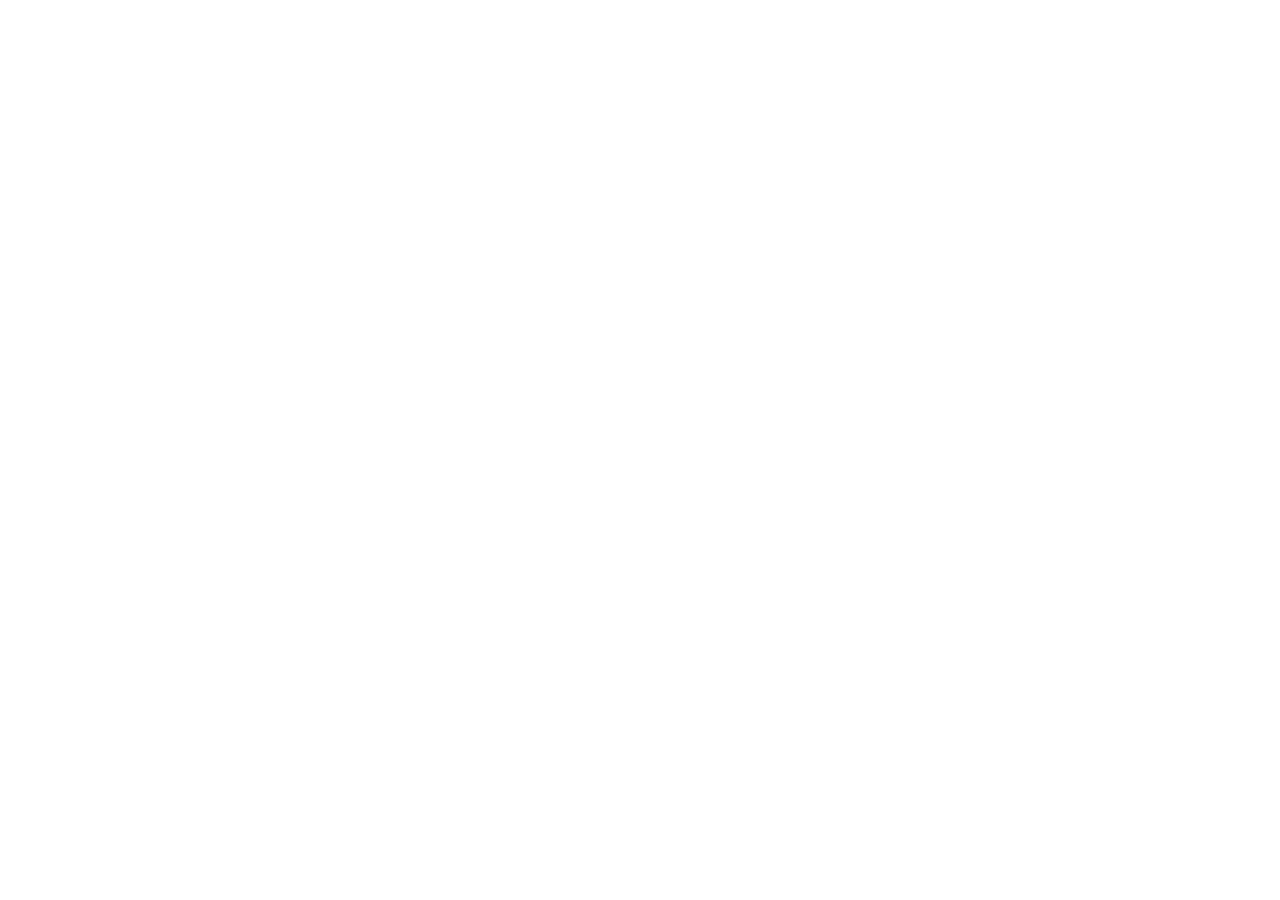
==== index.html @ 8e57f8d9 "Iniatial commit" ====
<!DOCTYPE html>
<html lang="en">
<head>
    <meta charset="UTF-8">
    <title>Projet portfolio data</title>
    <link rel="stylesheet" href="style.css">
</head>
<header></header>
<body>

    <script src="index.js"></script>
</body>
</html>
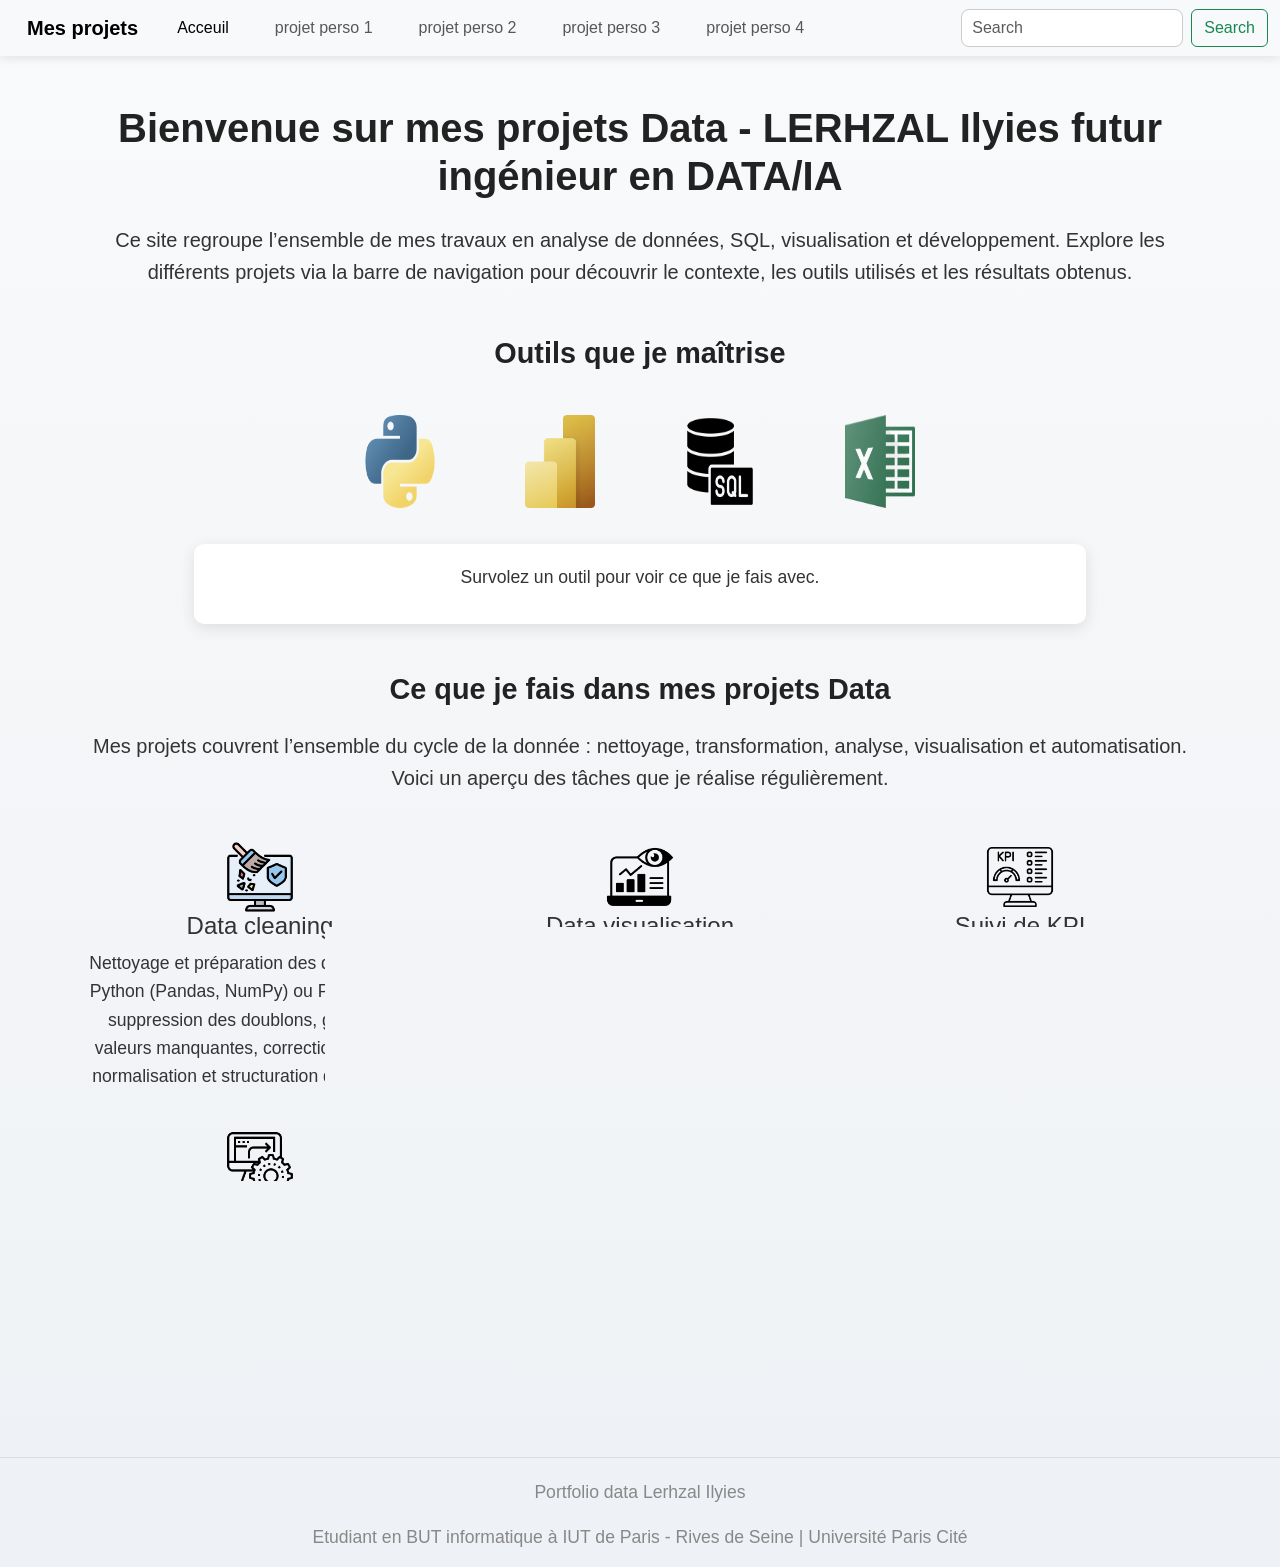
==== commit ab20beb4: "Finition de la page d'acceuil" ====
--- a/index.html
+++ b/index.html
@@ -1,13 +1,143 @@
 <!DOCTYPE html>
-<html lang="en">
+<html lang="fr">
 <head>
     <meta charset="UTF-8">
-    <title>Projet portfolio data</title>
+    <title>Mon Projet Bootstrap</title>
+
+    <link href="https://cdn.jsdelivr.net/npm/bootstrap@5.3.2/dist/css/bootstrap.min.css" rel="stylesheet">
     <link rel="stylesheet" href="style.css">
 </head>
-<header></header>
 <body>
 
-    <script src="index.js"></script>
+<nav class="navbar navbar-expand-lg bg-body-tertiary">
+    <div class="container-fluid">
+        <a class="navbar-brand" href="#">Mes projets</a>
+        <button class="navbar-toggler" type="button" data-bs-toggle="collapse" data-bs-target="#navbarScroll" aria-controls="navbarScroll" aria-expanded="false" aria-label="Toggle navigation">
+            <span class="navbar-toggler-icon"></span>
+        </button>
+        <div class="collapse navbar-collapse" id="navbarScroll">
+            <ul class="navbar-nav me-auto my-2 my-lg-0 navbar-nav-scroll" style="--bs-scroll-height: 100px;" id="projets">
+                <li class="nav-item">
+                    <a class="nav-link active" aria-current="page" href="index.html">Acceuil</a>
+                </li>
+                <li class="nav-item">
+                    <a class="nav-link" href="projet1.html">projet perso 1</a>
+                </li>
+                <li class="nav-item">
+                    <a class="nav-link" href="projet2.html">projet perso 2</a>
+                </li>
+                <li class="nav-item">
+                    <a class="nav-link" href="projet3.html">projet perso 3</a>
+                </li>
+                <li class="nav-item">
+                    <a class="nav-link" href="projet4.html">projet perso 4</a>
+                </li>
+            </ul>
+            <form class="d-flex" role="search">
+                <input class="form-control me-2" type="search" placeholder="Search" aria-label="Search"/>
+                <button class="btn btn-outline-success" type="submit">Search</button>
+            </form>
+        </div>
+    </div>
+</nav>
+
+<section class="container mt-5">
+    <h1 class="text-center mb-4">Bienvenue sur mes projets Data - LERHZAL Ilyies futur ingénieur en DATA/IA</h1>
+    <p class="lead text-center">
+        Ce site regroupe l’ensemble de mes travaux en analyse de données, SQL, visualisation et développement.
+        Explore les différents projets via la barre de navigation pour découvrir le contexte, les outils utilisés
+        et les résultats obtenus.
+    </p>
+</section>
+
+<section class="container text-center mt-5">
+    <h2 class="mb-4">Outils que je maîtrise</h2>
+    <div class="tools-line text-center">
+        <img src="assets/icone/python.png" class="logo-tech" data-tool="python">
+        <img src="assets/icone/Power-BI.png" class="logo-tech" data-tool="powerbi">
+        <img src="assets/icone/sql-server.png" class="logo-tech" data-tool="sql">
+        <img src="assets/icone/excel.png" class="logo-tech" data-tool="excel">
+    </div>
+
+    <div id="tool-description" class="tool-info-global text-center mt-3">
+        Survolez un outil pour voir ce que je fais avec.
+    </div>
+
+
+</section>
+
+<section class="container mt-5">
+    <h2 class="text-center mb-4">Ce que je fais dans mes projets Data</h2>
+
+    <p class="lead text-center mb-5">
+        Mes projets couvrent l’ensemble du cycle de la donnée : nettoyage, transformation, analyse,
+        visualisation et automatisation. Voici un aperçu des tâches que je réalise régulièrement.
+    </p>
+
+    <div class="row text-center">
+        <div class="col-md-4 mb-4">
+            <img src="assets/icone/clean.png" alt="data cleaning" class="logo-tech">
+            <h4>Data cleaning</h4>
+            <p>
+                Nettoyage et préparation des données avec Python (Pandas, NumPy) ou Power Query :
+                suppression des doublons, gestion des valeurs manquantes, correction des types,
+                normalisation et structuration des datasets.
+            </p>
+        </div>
+
+        <div class="col-md-4 mb-4">
+            <img src="assets/icone/visualisation.png" alt="Visualisation" class="logo-tech">
+            <h4>Data visualisation</h4>
+            <p>
+                Création de visualisations claires et impactantes avec Power BI, Matplotlib ou Seaborn :
+                graphiques, tableaux de bord interactifs, filtres dynamiques et indicateurs visuels.
+            </p>
+        </div>
+
+        <div class="col-md-4 mb-4">
+            <img src="assets/icone/kpi.png" alt="kpi" class="logo-tech">
+            <h4>Suivi de KPI</h4>
+            <p>
+                Mise en place d’indicateurs clés pour suivre la performance : évolution des ventes,
+                taux de conversion, activité des utilisateurs, tendances et alertes automatisées.
+            </p>
+        </div>
+
+        <div class="col-md-4 mb-4">
+            <img src="assets/icone/automatisation.png" alt="automatisation" class="logo-tech">
+            <h4>Automatisation</h4>
+            <p>
+                Automatisation de processus répétitifs via Python ou Visual basic :
+                génération de rapports, mise à jour de fichiers, envoi de notifications,
+                transformation automatique de données.
+            </p>
+        </div>
+
+        <div class="col-md-4 mb-4">
+            <img src="assets/icone/manipulation.png" alt="manipulation" class="logo-tech">
+            <h4>Manipulation de données</h4>
+            <p>
+                Requêtes SQL, jointures, agrégations, création de vues, optimisation de tables
+                et extraction de données depuis différentes sources (CSV, Excel, API).
+            </p>
+        </div>
+
+        <div class="col-md-4 mb-4">
+            <img src="assets/icone/analyse.png" alt="analyse" class="logo-tech">
+            <h4>Analyse & Insights</h4>
+            <p>
+                Analyse exploratoire, détection de tendances, segmentation, statistiques descriptives
+                et interprétation des résultats pour aider à la prise de décision.
+            </p>
+        </div>
+    </div>
+</section>
+
+<footer>
+    <p>Portfolio data Lerhzal Ilyies</p>
+    <p>Etudiant en BUT informatique à IUT de Paris - Rives de Seine | Université Paris Cité</p>
+</footer>
+
+<script src="index.js"></script>
 </body>
-</html>+</html>
--- a/style.css
+++ b/style.css
@@ -0,0 +1,149 @@
+/*  Structure générale */
+body {
+    font-family: 'Poppins', sans-serif;
+    background: linear-gradient(to bottom, #f9fafb, #eef1f5);
+    color: #333;
+    margin: 0;
+    padding: 0;
+}
+
+/*  Navbar */
+nav {
+    background-color: #fff;
+    box-shadow: 0 2px 10px rgba(0,0,0,0.1);
+    padding: 10px 0;
+}
+
+nav a {
+    color: #000;
+    font-weight: 600;
+    text-decoration: none;
+    margin: 0 15px;
+    transition: color 0.3s ease;
+}
+
+nav a:hover {
+    color: #007bff;
+}
+
+/*  Section d’accueil */
+h1, h2, h3 {
+    font-weight: 600;
+    color: #222;
+}
+
+h1 {
+    font-size: 2.5rem;
+    margin-top: 40px;
+}
+
+h2 {
+    font-size: 1.8rem;
+    margin-top: 30px;
+}
+
+p {
+    font-size: 1.1rem;
+    line-height: 1.6;
+}
+
+/*  Ligne des outils */
+.tools-line {
+    display: flex;
+    justify-content: center;
+    gap: 90px;
+    flex-wrap: wrap;
+    padding: 20px 0;
+}
+
+.logo-tech {
+    width: 70px;
+    height: auto;
+    cursor: pointer;
+    filter: grayscale(30%);
+    transition: transform 0.3s ease, filter 0.3s ease;
+}
+
+.logo-tech:hover {
+    transform: scale(1.2);
+    filter: grayscale(0%);
+}
+
+/*  Zone de description */
+.tool-info-global {
+    background: #fff;
+    border-radius: 10px;
+    box-shadow: 0 4px 15px rgba(0,0,0,0.1);
+    padding: 20px;
+    font-size: 1.1rem;
+    color: #333;
+    min-height: 80px;
+    width: 80%;
+    margin: 0 auto;
+}
+
+/*  Animation d’apparition */
+section, .tools-line {
+    opacity: 0;
+    transform: translateY(20px);
+    animation: fadeIn 0.8s ease forwards;
+}
+
+@keyframes fadeIn {
+    to {
+        opacity: 1;
+        transform: translateY(0);
+    }
+}
+
+/* 🟦 Bouton de recherche */
+input[type="search"] {
+    border-radius: 8px;
+    border: 1px solid #ccc;
+    padding: 6px 10px;
+    transition: border-color 0.3s ease;
+}
+
+input[type="search"]:focus {
+    border-color: #007bff;
+    outline: none;
+}
+
+button {
+    background-color: #007bff;
+    color: white;
+    border: none;
+    border-radius: 8px;
+    padding: 6px 12px;
+    cursor: pointer;
+    transition: background-color 0.3s ease;
+}
+
+button:hover {
+    background-color: #0056b3;
+}
+
+/*  Responsive */
+@media (max-width: 768px) {
+    h1 {
+        font-size: 2rem;
+    }
+
+    .tools-line {
+        gap: 25px;
+    }
+
+    .tool-info-global {
+        width: 95%;
+    }
+}
+
+/* Pied de page*/
+footer {
+    text-align: center;
+    font-size: 0.9em;
+    color: #888;
+    border-top: 1px solid #ddd;
+    padding-top: 20px;
+    margin-top: 40px;
+}
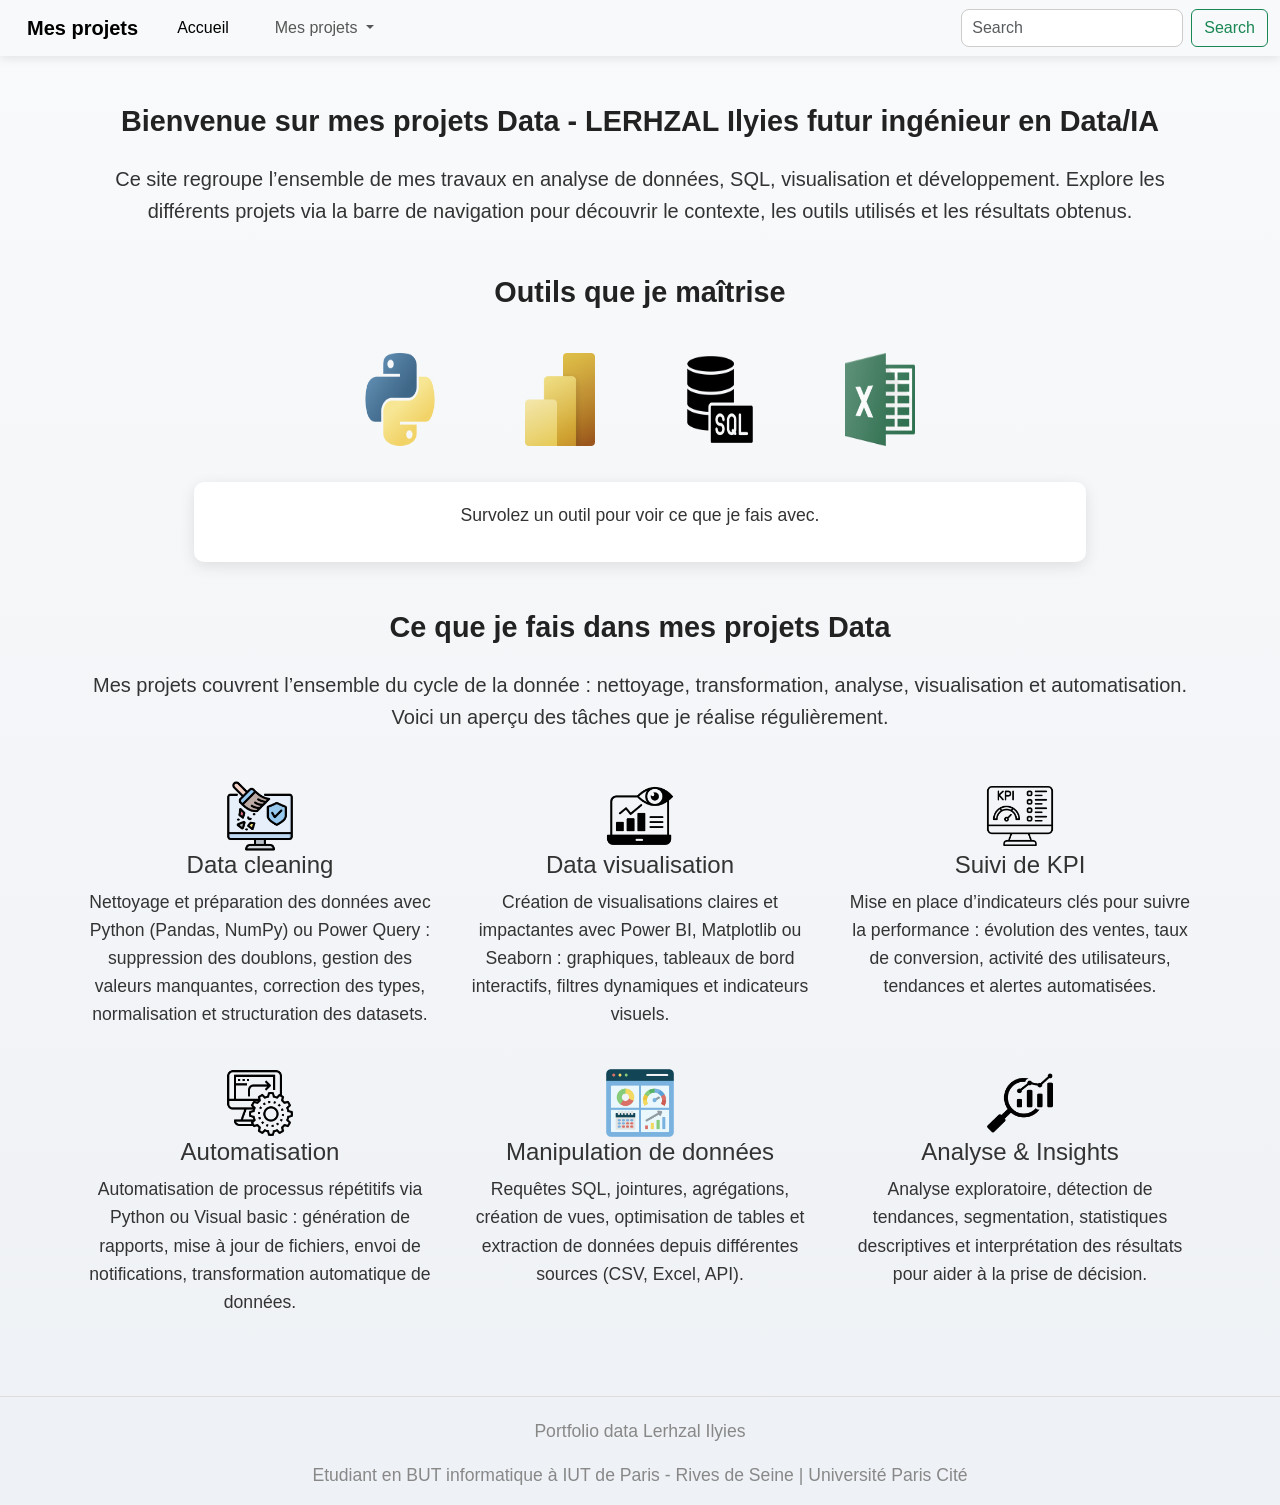
==== commit 28c868f9: "Début page du premier projet" ====
--- a/index.html
+++ b/index.html
@@ -12,37 +12,46 @@
 <nav class="navbar navbar-expand-lg bg-body-tertiary">
     <div class="container-fluid">
         <a class="navbar-brand" href="#">Mes projets</a>
-        <button class="navbar-toggler" type="button" data-bs-toggle="collapse" data-bs-target="#navbarScroll" aria-controls="navbarScroll" aria-expanded="false" aria-label="Toggle navigation">
+        <button class="navbar-toggler" type="button" data-bs-toggle="collapse" data-bs-target="#navbarScroll"
+                aria-controls="navbarScroll" aria-expanded="false" aria-label="Toggle navigation">
             <span class="navbar-toggler-icon"></span>
         </button>
+
         <div class="collapse navbar-collapse" id="navbarScroll">
             <ul class="navbar-nav me-auto my-2 my-lg-0 navbar-nav-scroll" style="--bs-scroll-height: 100px;" id="projets">
+
+                <!-- Accueil -->
                 <li class="nav-item">
-                    <a class="nav-link active" aria-current="page" href="index.html">Acceuil</a>
+                    <a class="nav-link active" aria-current="page" href="index.html">Accueil</a>
                 </li>
-                <li class="nav-item">
-                    <a class="nav-link" href="projet1.html">projet perso 1</a>
+
+                <li class="nav-item dropdown">
+                    <a class="nav-link dropdown-toggle" href="#" role="button" data-bs-toggle="dropdown"
+                       aria-expanded="false">
+                        Mes projets
+                    </a>
+                    <ul class="dropdown-menu">
+                        <li><a class="dropdown-item" href="projet1.html">Projet perso 1</a></li>
+                        <li><a class="dropdown-item" href="projet2.html">Projet perso 2</a></li>
+                        <li><a class="dropdown-item" href="projet3.html">Projet perso 3</a></li>
+                        <li><a class="dropdown-item" href="projet4.html">Projet perso 4</a></li>
+                    </ul>
                 </li>
-                <li class="nav-item">
-                    <a class="nav-link" href="projet2.html">projet perso 2</a>
-                </li>
-                <li class="nav-item">
-                    <a class="nav-link" href="projet3.html">projet perso 3</a>
-                </li>
-                <li class="nav-item">
-                    <a class="nav-link" href="projet4.html">projet perso 4</a>
-                </li>
+
             </ul>
+
+            <!-- Barre de recherche -->
             <form class="d-flex" role="search">
-                <input class="form-control me-2" type="search" placeholder="Search" aria-label="Search"/>
+                <input class="form-control me-2" type="search" placeholder="Search" aria-label="Search" />
                 <button class="btn btn-outline-success" type="submit">Search</button>
             </form>
         </div>
     </div>
 </nav>
 
+
 <section class="container mt-5">
-    <h1 class="text-center mb-4">Bienvenue sur mes projets Data - LERHZAL Ilyies futur ingénieur en DATA/IA</h1>
+    <h2 class="text-center mb-4">Bienvenue sur mes projets Data - LERHZAL Ilyies futur ingénieur en Data/IA</h2>
     <p class="lead text-center">
         Ce site regroupe l’ensemble de mes travaux en analyse de données, SQL, visualisation et développement.
         Explore les différents projets via la barre de navigation pour découvrir le contexte, les outils utilisés
@@ -139,5 +148,6 @@
 </footer>
 
 <script src="index.js"></script>
+<script src="https://cdn.jsdelivr.net/npm/bootstrap@5.3.3/dist/js/bootstrap.bundle.min.js"></script>
 </body>
 </html>
--- a/style.css
+++ b/style.css
@@ -96,7 +96,6 @@
     }
 }
 
-/* 🟦 Bouton de recherche */
 input[type="search"] {
     border-radius: 8px;
     border: 1px solid #ccc;
@@ -123,7 +122,6 @@
     background-color: #0056b3;
 }
 
-/*  Responsive */
 @media (max-width: 768px) {
     h1 {
         font-size: 2rem;
@@ -146,4 +144,52 @@
     border-top: 1px solid #ddd;
     padding-top: 20px;
     margin-top: 40px;
-}+}
+
+.dropdown-menu {
+    border-radius: 5px;
+    box-shadow: 0 4px 5px rgba(0,0,0,0.1);
+    transition: all 0.3s ease;
+}
+
+.dropdown-item:hover {
+    background-color: grey;
+    color: white;
+}
+
+.contenu-projet {
+    max-width: 1150px;
+    margin: 0 auto;
+    text-align: justify;
+    line-height: 1.6;
+    padding: 20px;
+}
+
+
+kdkk
+    /* Conteneur du texte */
+.contenu-projet {
+    max-width: 900px;
+    margin: 40px auto;
+    padding: 30px;
+    background: #fff;
+    border-radius: 10px;
+    box-shadow: 0 4px 15px rgba(0,0,0,0.1);
+    text-align: justify;
+    line-height: 1.6;
+}
+
+/* Image centrée */
+.image-container {
+    text-align: center;
+    margin: 20px 0;
+}
+
+.appercu {
+    display: block;
+    margin: 0 auto;
+    max-width: 90%;
+    height: auto;
+    border-radius: 8px;
+    box-shadow: 0 4px 15px rgba(0,0,0,0.1);
+
